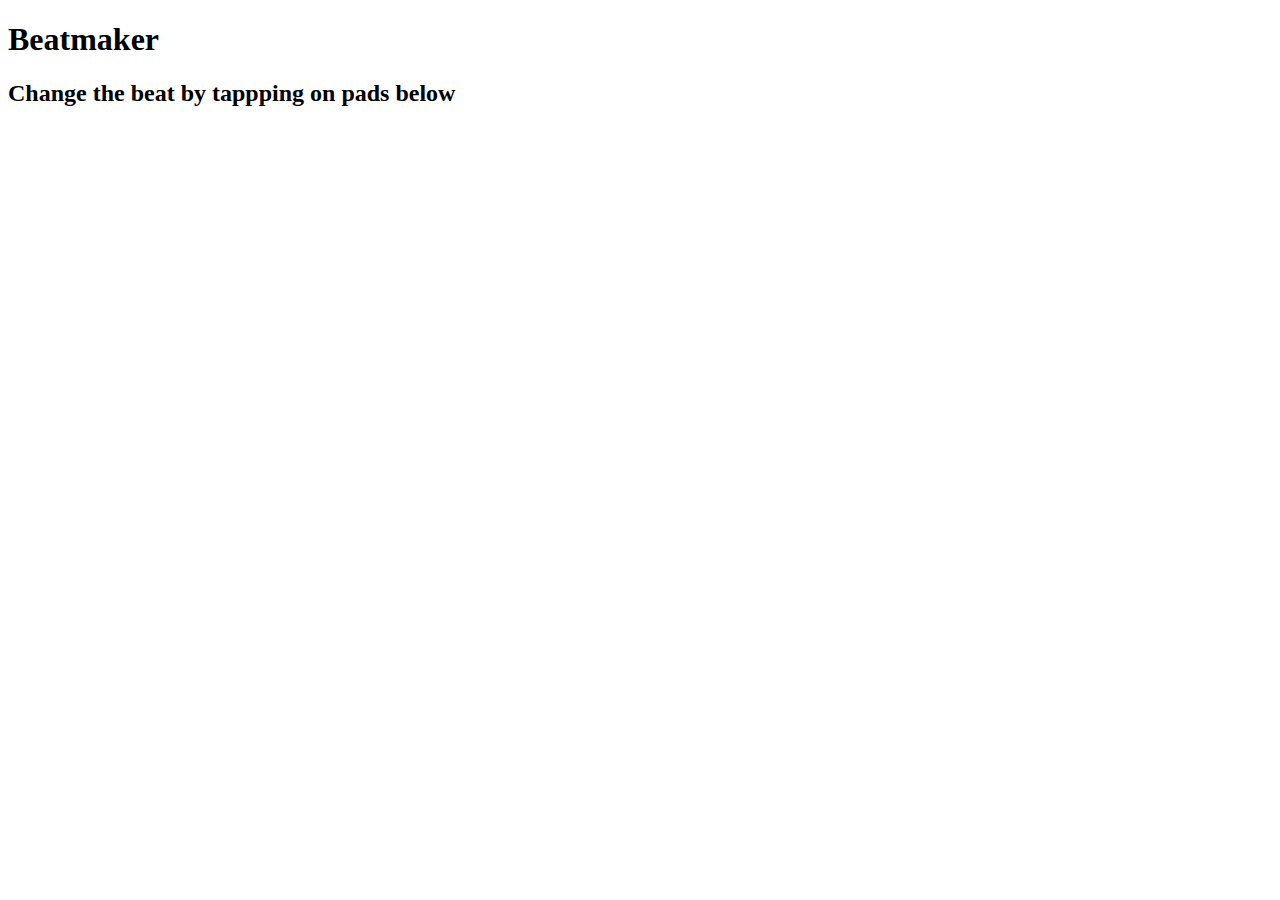
==== index.html @ 0ffcbfb2 "Initial setup" ====
<!DOCTYPE html>
<html lang="en">
<head>
    <meta charset="UTF-8">
    <meta name="viewport" content="width=device-width, initial-scale=1.0">
    <meta http-equiv="X-UA-Compatible" content="ie=edge">
    <title>beatmaker</title>
</head>
<body>
    <div class="app">
        <h1>Beatmaker</h1>
        <h2>Change the beat by tappping on pads below</h2>
    </div>
</body>
</html>
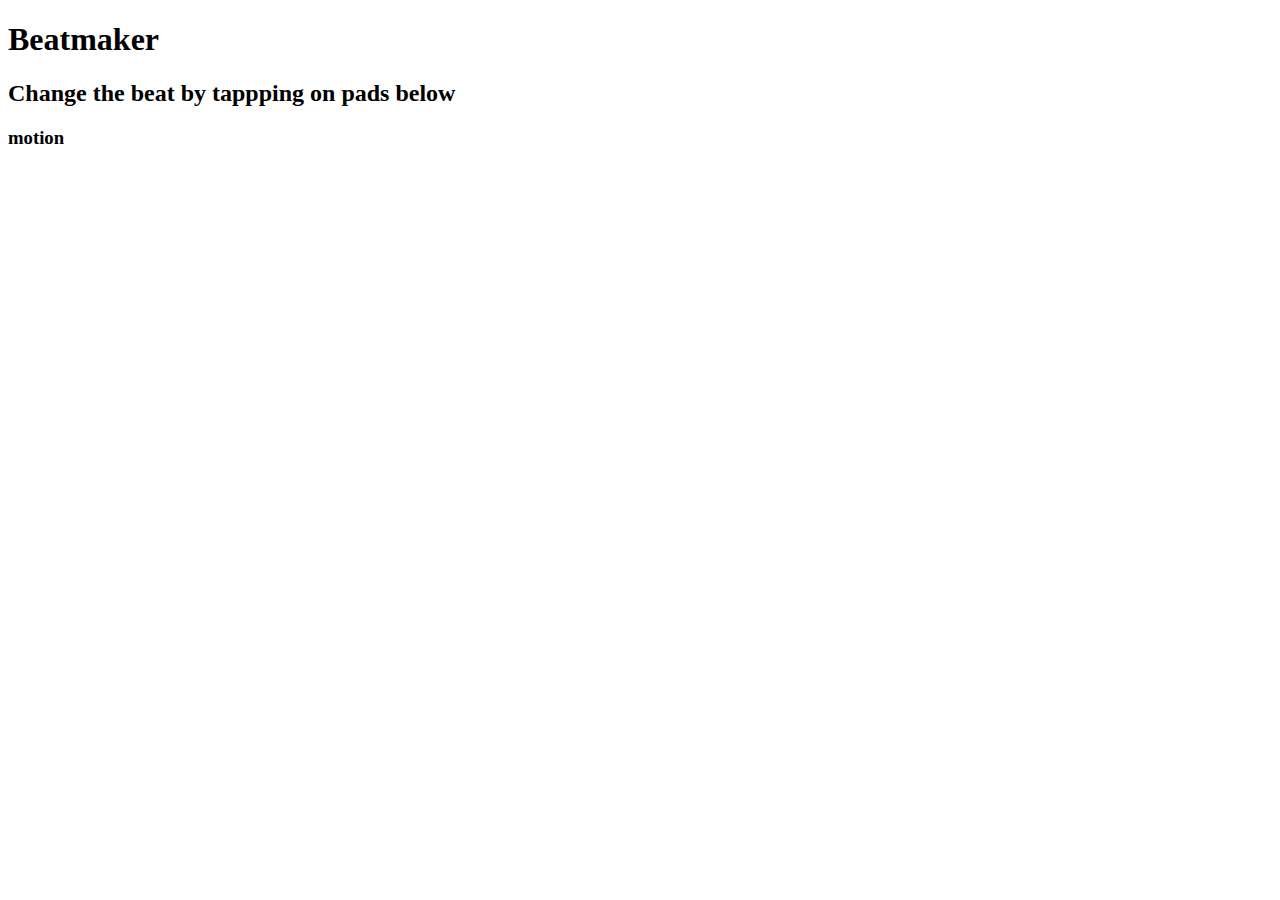
==== commit 9c7e936c: "Add pads" ====
--- a/index.html
+++ b/index.html
@@ -11,5 +11,17 @@
         <h1>Beatmaker</h1>
         <h2>Change the beat by tappping on pads below</h2>
     </div>
+
+    <div class="motion">
+        <h3>motion</h3>
+        <div class="pad">
+            <div class="pad1"></div>
+            <div class="pad2"></div>
+            <div class="pad3"></div>
+            <div class="pad4"></div>
+            <div class="pad5"></div>
+            <div class="pad6"></div>    
+        </div>
+    </div>
 </body>
 </html>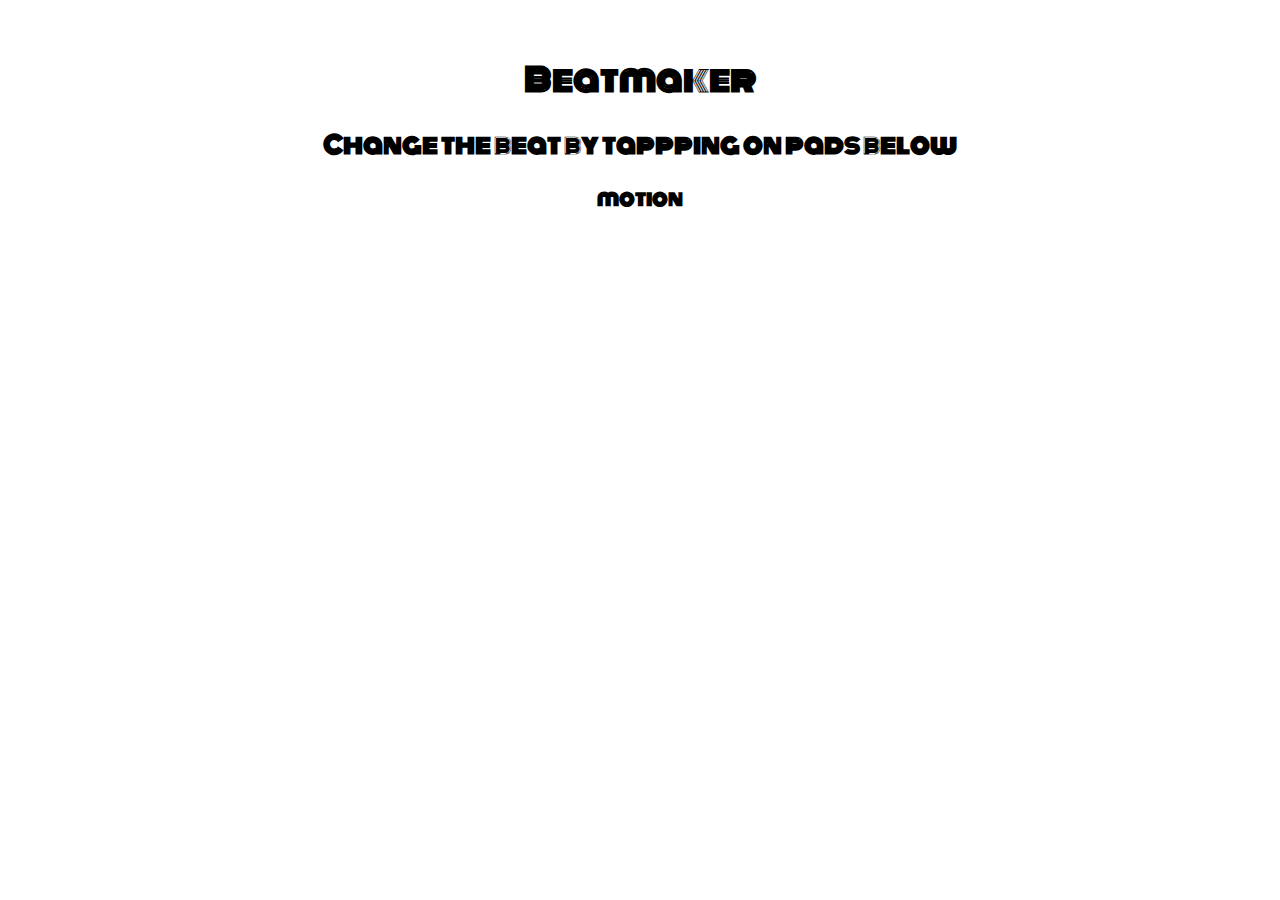
==== commit 5ac958d7: "Add style" ====
--- a/index.html
+++ b/index.html
@@ -4,6 +4,8 @@
     <meta charset="UTF-8">
     <meta name="viewport" content="width=device-width, initial-scale=1.0">
     <meta http-equiv="X-UA-Compatible" content="ie=edge">
+    <link rel="stylesheet" href="style.css">
+    <link href="https://fonts.googleapis.com/css?family=Monoton&display=swap" rel="stylesheet">
     <title>beatmaker</title>
 </head>
 <body>
--- a/style.css
+++ b/style.css
@@ -0,0 +1,5 @@
+body{
+    text-align: center;
+    padding-top: 2%;
+    font-family: 'Monoton', cursive;
+}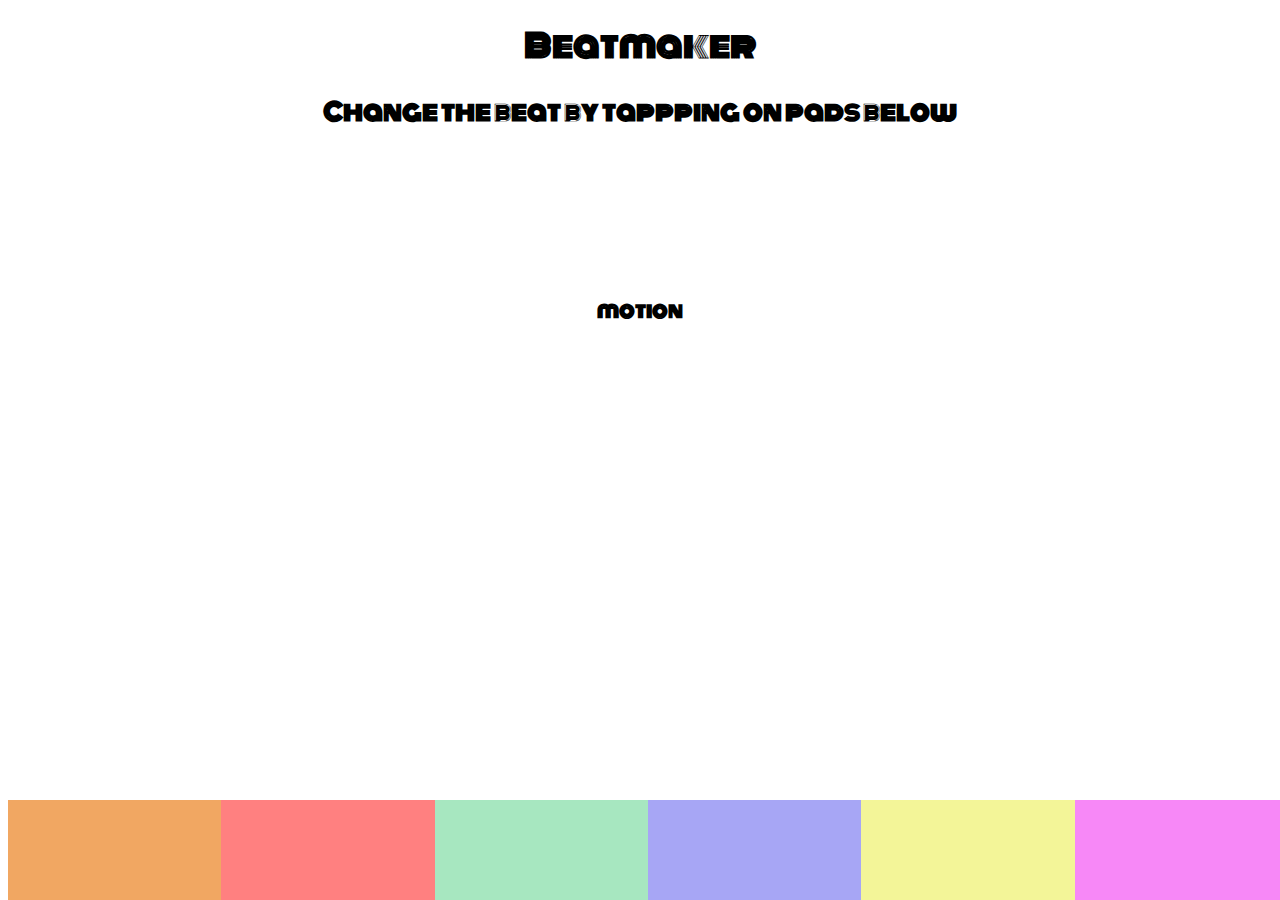
==== commit 8314b22f: "Add pads at bottom" ====
--- a/index.html
+++ b/index.html
@@ -12,11 +12,9 @@
     <div class="app">
         <h1>Beatmaker</h1>
         <h2>Change the beat by tappping on pads below</h2>
-    </div>
-
-    <div class="motion">
-        <h3>motion</h3>
-        <div class="pad">
+        <div class="motion">
+            <h3>motion</h3>
+        <div class="pads">
             <div class="pad1"></div>
             <div class="pad2"></div>
             <div class="pad3"></div>
@@ -24,6 +22,7 @@
             <div class="pad5"></div>
             <div class="pad6"></div>    
         </div>
+        </div>
     </div>
 </body>
 </html>--- a/style.css
+++ b/style.css
@@ -1,5 +1,41 @@
-body{
+* {
+    font-family: 'Monoton', cursive;
     text-align: center;
-    padding-top: 2%;
-    font-family: 'Monoton', cursive;
-}+}
+
+.motion{
+    padding-top: 10%;
+    /* rest of the styling for motion will be done here */
+}
+.pads{
+    background: coral;
+    width: 100%;
+    display: flex;
+    position: fixed;
+    bottom: 0;
+    
+}
+.pads > div {
+    height: 100px;
+    width: 100px;
+    flex: 1;
+  }
+.pad1 {
+    background: #f1a762;
+  }
+.pad2 {
+    background:  #ff8080;
+}
+.pad3 {
+    background: #a7e7c0;
+}
+.pad4 {
+    background: #a7a6f5;
+}
+.pad5 {
+    background: #f3f598;
+}
+.pad6 {
+    background: #f788f7;
+}
+
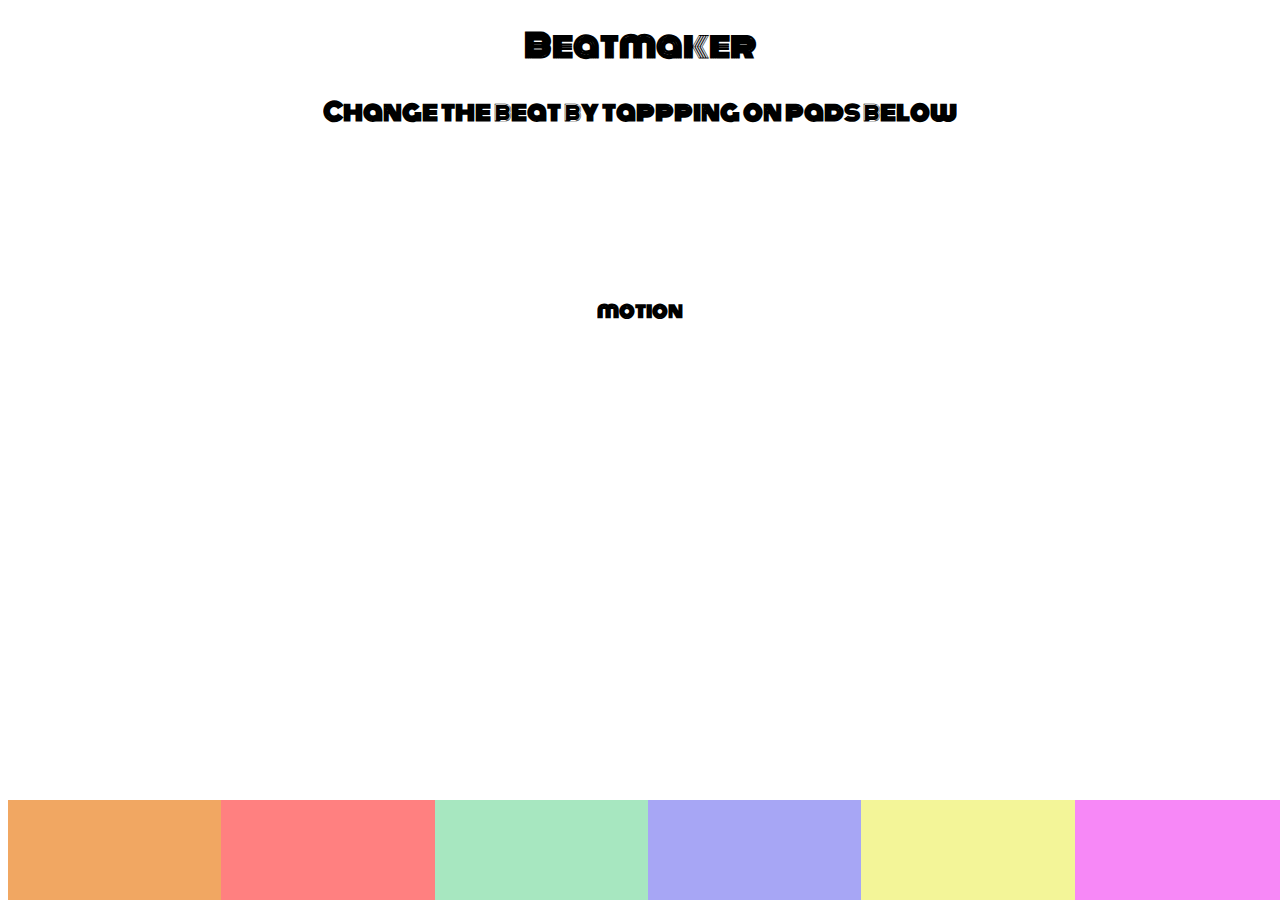
==== commit ae1bdef2: "Add js file" ====
--- a/index.html
+++ b/index.html
@@ -15,14 +15,28 @@
         <div class="motion">
             <h3>motion</h3>
         <div class="pads">
-            <div class="pad1"></div>
-            <div class="pad2"></div>
-            <div class="pad3"></div>
-            <div class="pad4"></div>
-            <div class="pad5"></div>
-            <div class="pad6"></div>    
+            <div class="pad1">
+                <audio src="./music/bubbles.mp3" class="music"></audio>
+            </div>
+            <div class="pad2">
+                <audio src="./music/ufo.mp3" class="music"></audio>
+            </div>
+            <div class="pad3">
+                <audio src="./music/confetti.mp3" class="music"></audio>
+            </div>
+            <div class="pad4">
+                <audio src="./music/glimmer.mp3" class="music"></audio>
+            </div>
+            <div class="pad5">
+                <audio src="./music/clay.mp3" class="music"></audio>
+            </div>
+            <div class="pad6">
+                <audio src="./music/moon.mp3" class="music"></audio>
+            </div>    
         </div>
         </div>
     </div>
+
+    <script src="app.js"></script>
 </body>
 </html>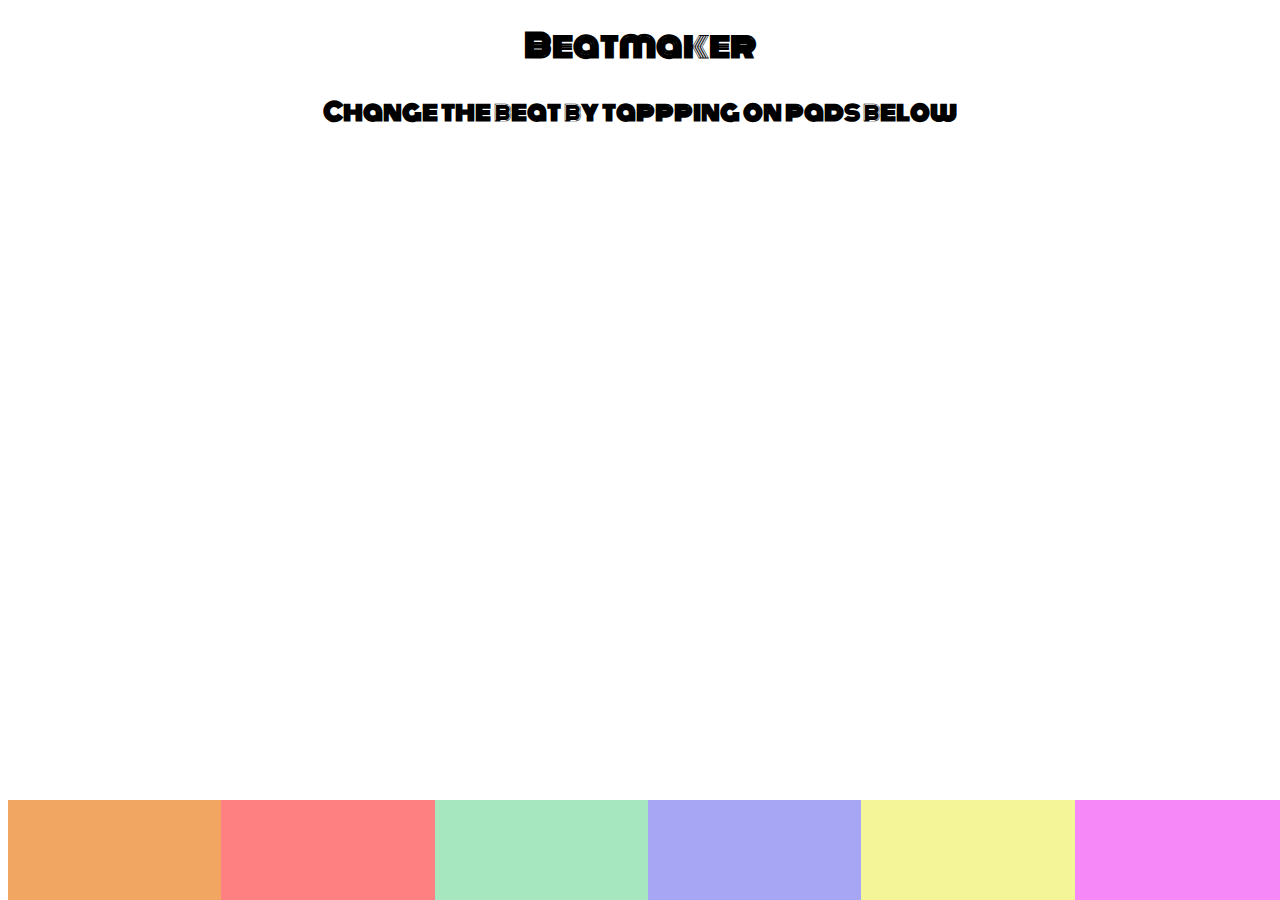
==== commit 0b1af467: "Add bubble animation" ====
--- a/index.html
+++ b/index.html
@@ -12,8 +12,7 @@
     <div class="app">
         <h1>Beatmaker</h1>
         <h2>Change the beat by tappping on pads below</h2>
-        <div class="motion">
-            <h3>motion</h3>
+        <div class="motion"></div>
         <div class="pads">
             <div class="pad1">
                 <audio src="./music/bubbles.mp3" class="music"></audio>
@@ -34,7 +33,6 @@
                 <audio src="./music/moon.mp3" class="music"></audio>
             </div>    
         </div>
-        </div>
     </div>
 
     <script src="app.js"></script>
--- a/style.css
+++ b/style.css
@@ -39,3 +39,28 @@
     background: #f788f7;
 }
 
+.motion > div {
+    position: absolute;
+    bottom: 0%;
+    height: 50px;
+    width: 50px;
+    border-radius: 50%;
+    transform: scale(1);
+    z-index: -1;
+  }
+  
+@keyframes jump {
+    0% {
+      bottom: 0%;
+      left: 20%;
+    }
+    50% {
+      bottom: 50%;
+      left: 50%;
+    }
+  
+    100% {
+      bottom: 00%;
+      left: 80%;
+    }
+  }